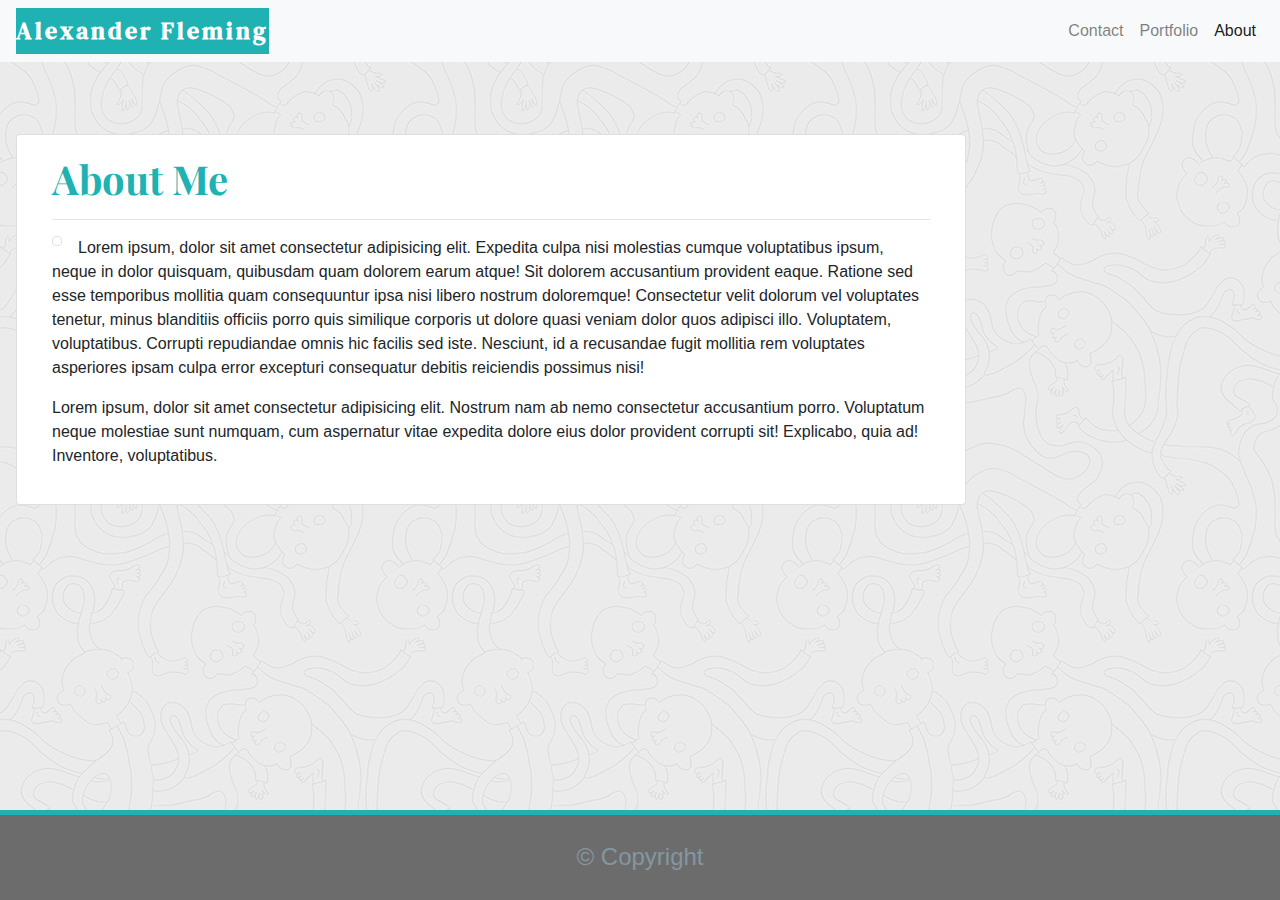
==== index.html @ 33232cea "addressed issues of inconsistent <head> sections across html files. Added IDs to content <h1> and Na" ====
<!DOCTYPE html>
<!--[if lt IE 7]>      <html class="no-js lt-ie9 lt-ie8 lt-ie7"> <![endif]-->
<!--[if IE 7]>         <html class="no-js lt-ie9 lt-ie8"> <![endif]-->
<!--[if IE 8]>         <html class="no-js lt-ie9"> <![endif]-->
<!--[if gt IE 8]><!-->
<html class="no-js">
<!--<![endif]-->

  <head>
    <meta charset="utf-8" />
    <meta http-equiv="X-UA-Compatible" content="IE=edge" />
    <title></title>
    <meta name="description" content="" />
    <meta name="viewport" content="width=device-width, initial-scale=1" />
    <link rel="stylesheet" href="https://stackpath.bootstrapcdn.com/bootstrap/4.5.2/css/bootstrap.min.css"
      integrity="sha384-JcKb8q3iqJ61gNV9KGb8thSsNjpSL0n8PARn9HuZOnIxN0hoP+VmmDGMN5t9UJ0Z" crossorigin="anonymous" />
    <link rel="stylesheet" href="Assets/style.css" />
    <link href="https://fonts.googleapis.com/css2?family=Playfair+Display:wght@400;500;600;700;800&display=swap"
      rel="stylesheet" />
    <link href="https://fonts.googleapis.com/css2?family=DM+Serif+Text:ital@0;1&display=swap" rel="stylesheet">

  </head>

  <body>
    <nav class="navbar navbar-expand-md navbar-light bg-light">
      <a class="navbar-brand" id="myName" href="#">Alexander Fleming</a>
      <button class="navbar-toggler" type="button" data-toggle="collapse" data-target="#navbarNav" aria-controls="navbarNav" aria-expanded="false" aria-label="Toggle navigation">
        <span class="navbar-toggler-icon"></span>
      </button>
      <div class="collapse navbar-collapse justify-content-end" id="navbarNav">
        <ul class="navbar-nav">
          <li class="nav-item">
            <a class="nav-link" href="#">Contact</a>
          </li>
          <li class="nav-item">
            <a class="nav-link" href="#">Portfolio</a>
          </li>
          <li class="nav-item active">
              <a class="nav-link" href="#">About <span class="sr-only">(current)</span></a>
            </li>
        </ul>
      </div>
    </nav>

    <br>
    <br>
    <br>

    <main class="container ml-3 mb-5">
      <div class="row">
        <div class="col-11 col-sm-10 card"> 
          <div class="card-body">
            <h1 id="contentTitle">About Me</h1>
            <hr>
              <p><img class="img-thumbnail float-left mr-3" src="https://www.stevensegallery.com/225/225" alt="">Lorem ipsum, dolor sit amet consectetur adipisicing elit. Expedita culpa nisi molestias cumque voluptatibus ipsum, neque in dolor quisquam, quibusdam quam dolorem earum atque! Sit dolorem accusantium provident eaque. Ratione sed esse temporibus mollitia quam consequuntur ipsa nisi libero nostrum doloremque! Consectetur velit dolorum vel voluptates tenetur, minus blanditiis officiis porro quis similique corporis ut dolore quasi veniam dolor quos adipisci illo. Voluptatem, voluptatibus. Corrupti repudiandae omnis hic facilis sed iste. Nesciunt, id a recusandae fugit mollitia rem voluptates asperiores ipsam culpa error excepturi consequatur debitis reiciendis possimus nisi!</p>
              <p>Lorem ipsum, dolor sit amet consectetur adipisicing elit. Nostrum nam ab nemo consectetur accusantium porro. Voluptatum neque molestiae sunt numquam, cum aspernatur vitae expedita dolore eius dolor provident corrupti sit! Explicabo, quia ad! Inventore, voluptatibus.</p>
          </div>
        </div>
      </div>
    </main>

    <br>
    <br>
    <br>

    <div class="footer-copyright text-center fixed-bottom py-4 mt-5"><span>&copy; Copyright</span></div>


    <script src="https://code.jquery.com/jquery-3.5.1.slim.min.js"
      integrity="sha384-DfXdz2htPH0lsSSs5nCTpuj/zy4C+OGpamoFVy38MVBnE+IbbVYUew+OrCXaRkfj"
      crossorigin="anonymous"></script>
    <script src="https://cdn.jsdelivr.net/npm/popper.js@1.16.1/dist/umd/popper.min.js"
      integrity="sha384-9/reFTGAW83EW2RDu2S0VKaIzap3H66lZH81PoYlFhbGU+6BZp6G7niu735Sk7lN"
      crossorigin="anonymous"></script>
    <script src="https://stackpath.bootstrapcdn.com/bootstrap/4.5.2/js/bootstrap.min.js"
      integrity="sha384-B4gt1jrGC7Jh4AgTPSdUtOBvfO8shuf57BaghqFfPlYxofvL8/KUEfYiJOMMV+rV"
      crossorigin="anonymous"></script>
  </body>

</html>
---- Assets/style.css ----
/* * {
    box-sizing: border-box;
} */
body {
    background-image: url(./Images/ignasi_pattern_s.png);
}

.footer-copyright {
    min-height: 10vh;
    border-top: solid 5px #20B2B2 ;
    background: #6C6C6C;
}

.footer-copyright span {
    color: #9CC1D3;
    opacity: .5;
    font-size: 1.5em;
}

.card-body p {
    font-family: -apple-system, BlinkMacSystemFont, 'Segoe UI', Roboto, Oxygen, Ubuntu, Cantarell, 'Open Sans', 'Helvetica Neue', sans-serif;
}

.navbar-brand {
    background:#20B2B2 ;
    font-family: 'DM Serif Text', serif;
    font-weight: bolder;
    font-size: 1.5em;
    letter-spacing: 3.0px;
    
}

#contentTitle {
    color: #20B2B2 ;
    font-family: 'Playfair Display', serif;
    font-weight: 700;
}

#myName {
    color: #fff;
}
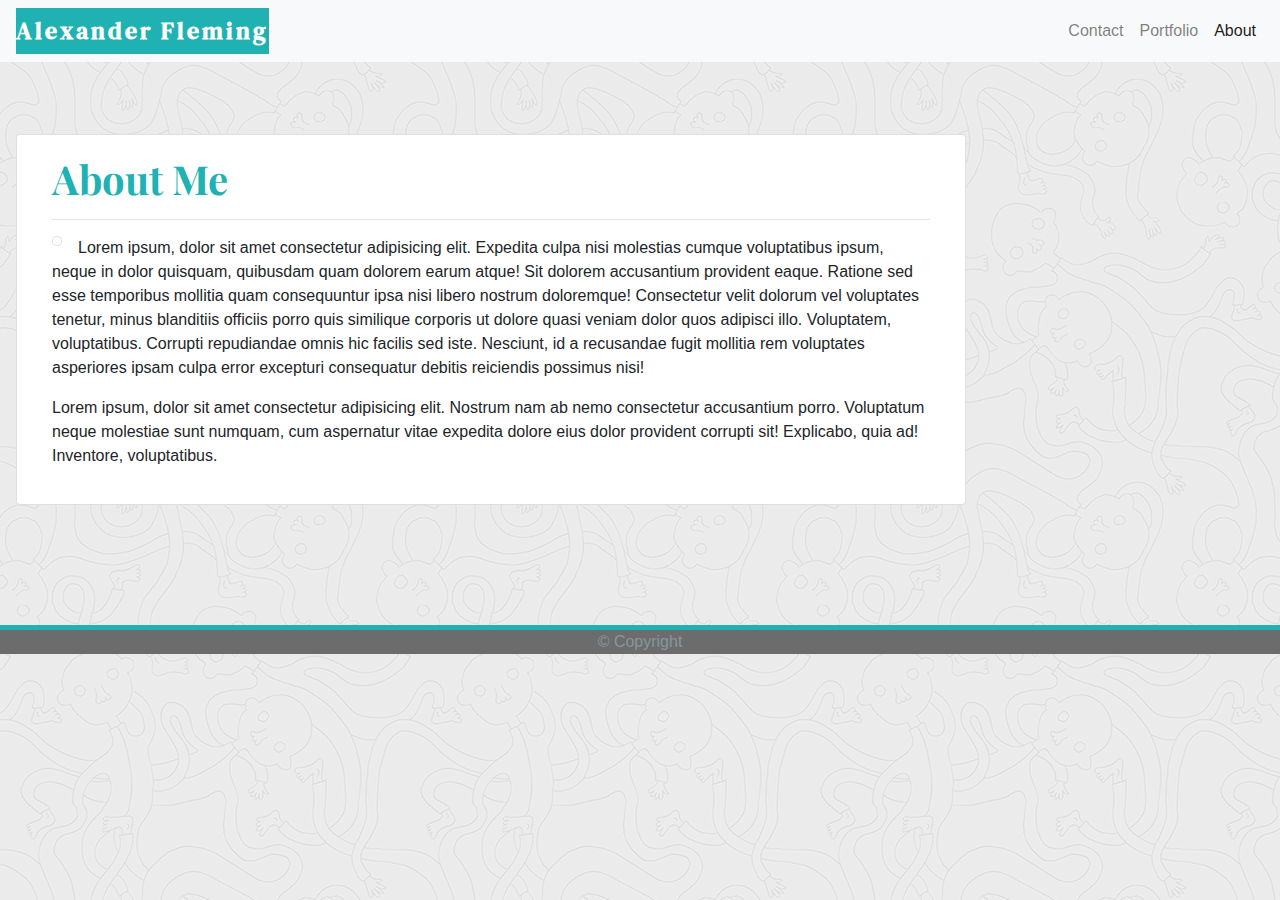
==== commit 4332da45: "changed footer to be have the flex property and added a collumn containing the copyright text into a" ====
--- a/index.html
+++ b/index.html
@@ -52,7 +52,7 @@
           <div class="card-body">
             <h1 id="contentTitle">About Me</h1>
             <hr>
-              <p><img class="img-thumbnail float-left mr-3" src="https://www.stevensegallery.com/225/225" alt="">Lorem ipsum, dolor sit amet consectetur adipisicing elit. Expedita culpa nisi molestias cumque voluptatibus ipsum, neque in dolor quisquam, quibusdam quam dolorem earum atque! Sit dolorem accusantium provident eaque. Ratione sed esse temporibus mollitia quam consequuntur ipsa nisi libero nostrum doloremque! Consectetur velit dolorum vel voluptates tenetur, minus blanditiis officiis porro quis similique corporis ut dolore quasi veniam dolor quos adipisci illo. Voluptatem, voluptatibus. Corrupti repudiandae omnis hic facilis sed iste. Nesciunt, id a recusandae fugit mollitia rem voluptates asperiores ipsam culpa error excepturi consequatur debitis reiciendis possimus nisi!</p>
+              <p><img class="img-thumbnail about-me-img float-left mr-3" src="https://www.stevensegallery.com/225/225" alt="">Lorem ipsum, dolor sit amet consectetur adipisicing elit. Expedita culpa nisi molestias cumque voluptatibus ipsum, neque in dolor quisquam, quibusdam quam dolorem earum atque! Sit dolorem accusantium provident eaque. Ratione sed esse temporibus mollitia quam consequuntur ipsa nisi libero nostrum doloremque! Consectetur velit dolorum vel voluptates tenetur, minus blanditiis officiis porro quis similique corporis ut dolore quasi veniam dolor quos adipisci illo. Voluptatem, voluptatibus. Corrupti repudiandae omnis hic facilis sed iste. Nesciunt, id a recusandae fugit mollitia rem voluptates asperiores ipsam culpa error excepturi consequatur debitis reiciendis possimus nisi!</p>
               <p>Lorem ipsum, dolor sit amet consectetur adipisicing elit. Nostrum nam ab nemo consectetur accusantium porro. Voluptatum neque molestiae sunt numquam, cum aspernatur vitae expedita dolore eius dolor provident corrupti sit! Explicabo, quia ad! Inventore, voluptatibus.</p>
           </div>
         </div>
@@ -63,7 +63,13 @@
     <br>
     <br>
 
-    <div class="footer-copyright text-center fixed-bottom py-4 mt-5"><span>&copy; Copyright</span></div>
+    <div class="footer-copyright text-center fixed-bottom-mt-5 d-flex align-items-center justify-content-center">
+      <div class="row">
+        <div class="col-12">
+          <span>&copy; Copyright</span>
+        </div>
+      </div>
+    </div>
 
 
     <script src="https://code.jquery.com/jquery-3.5.1.slim.min.js"
--- a/Assets/style.css
+++ b/Assets/style.css
@@ -3,10 +3,16 @@
 } */
 body {
     background-image: url(./Images/ignasi_pattern_s.png);
+    
+}
+
+.portfolioImage {
+    width:100%;
 }
 
 .footer-copyright {
-    min-height: 10vh;
+    min-height: 3vh;
+    max-height: 4vh;
     border-top: solid 5px #20B2B2 ;
     background: #6C6C6C;
 }
@@ -14,7 +20,7 @@
 .footer-copyright span {
     color: #9CC1D3;
     opacity: .5;
-    font-size: 1.5em;
+    font-size:1em;
 }
 
 .card-body p {
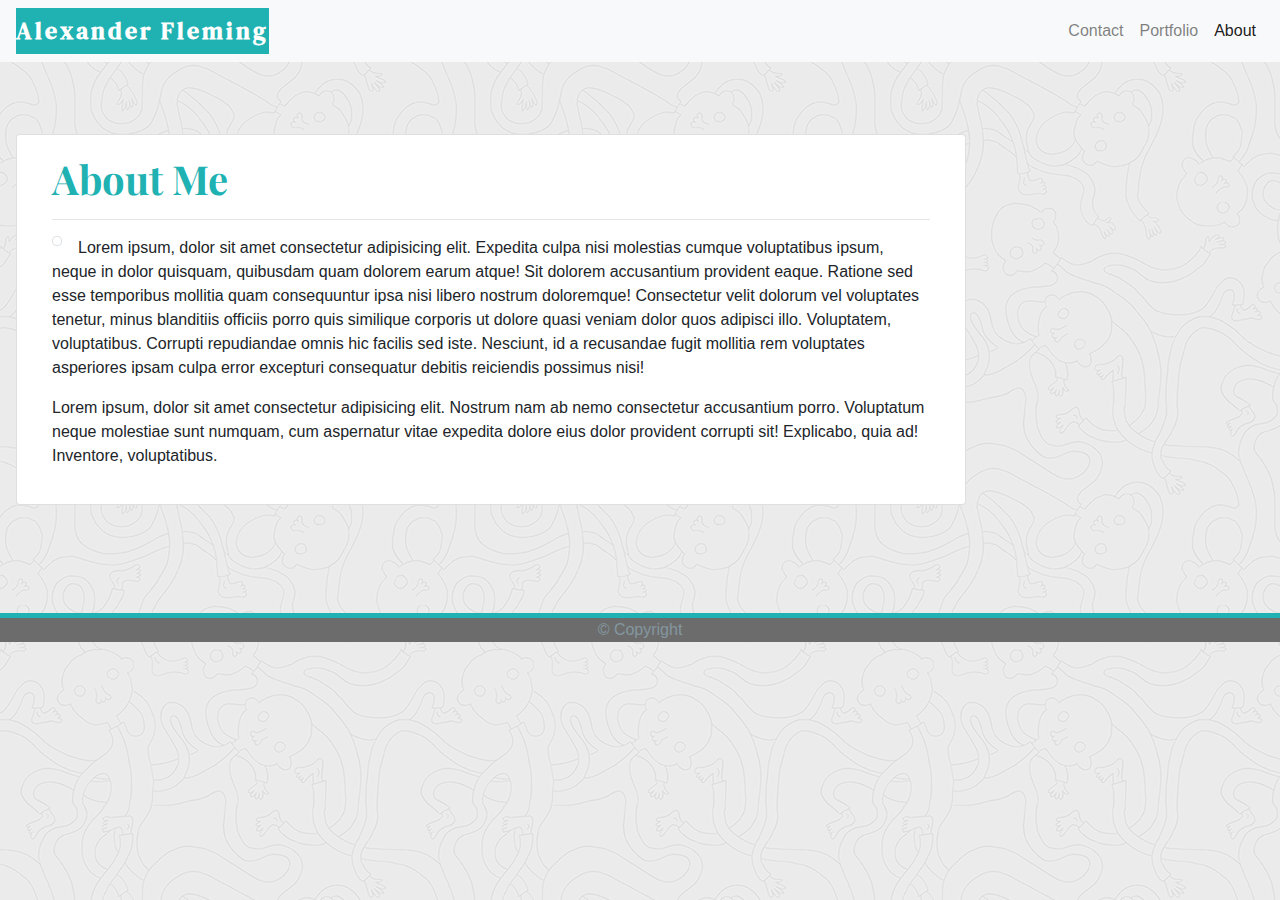
==== commit f33074f4: "modified footer to have negative margin top which will help keep it below content. need to add an id" ====
--- a/index.html
+++ b/index.html
@@ -63,7 +63,7 @@
     <br>
     <br>
 
-    <div class="footer-copyright text-center fixed-bottom-mt-5 d-flex align-items-center justify-content-center">
+    <div class="footer-copyright text-center d-flex align-items-center justify-content-center">
       <div class="row">
         <div class="col-12">
           <span>&copy; Copyright</span>
--- a/Assets/style.css
+++ b/Assets/style.css
@@ -6,15 +6,23 @@
     
 }
 
+
+
 .portfolioImage {
     width:100%;
 }
+
+.submitButton {
+    background:#20B2B2 ;
+}
+
 
 .footer-copyright {
     min-height: 3vh;
     max-height: 4vh;
     border-top: solid 5px #20B2B2 ;
     background: #6C6C6C;
+    margin-top: -12px;
 }
 
 .footer-copyright span {
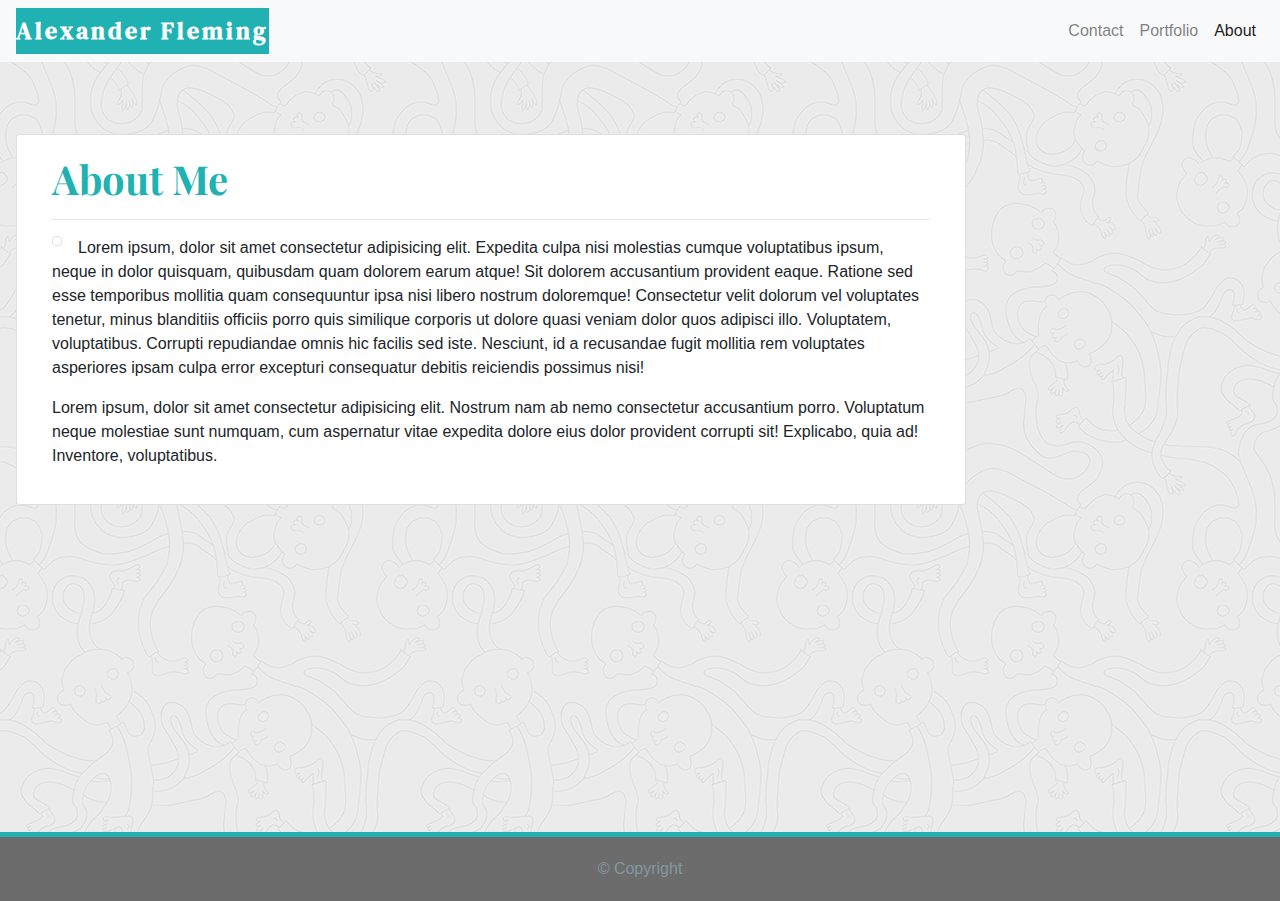
==== commit 71a30b6d: "changed <main> to <article> and placed content container within a <main> div. Sytled the <main> to h" ====
--- a/index.html
+++ b/index.html
@@ -45,31 +45,28 @@
     <br>
     <br>
     <br>
-
-    <main class="container ml-3 mb-5">
-      <div class="row">
-        <div class="col-11 col-sm-10 card"> 
-          <div class="card-body">
-            <h1 id="contentTitle">About Me</h1>
-            <hr>
-              <p><img class="img-thumbnail about-me-img float-left mr-3" src="https://www.stevensegallery.com/225/225" alt="">Lorem ipsum, dolor sit amet consectetur adipisicing elit. Expedita culpa nisi molestias cumque voluptatibus ipsum, neque in dolor quisquam, quibusdam quam dolorem earum atque! Sit dolorem accusantium provident eaque. Ratione sed esse temporibus mollitia quam consequuntur ipsa nisi libero nostrum doloremque! Consectetur velit dolorum vel voluptates tenetur, minus blanditiis officiis porro quis similique corporis ut dolore quasi veniam dolor quos adipisci illo. Voluptatem, voluptatibus. Corrupti repudiandae omnis hic facilis sed iste. Nesciunt, id a recusandae fugit mollitia rem voluptates asperiores ipsam culpa error excepturi consequatur debitis reiciendis possimus nisi!</p>
-              <p>Lorem ipsum, dolor sit amet consectetur adipisicing elit. Nostrum nam ab nemo consectetur accusantium porro. Voluptatum neque molestiae sunt numquam, cum aspernatur vitae expedita dolore eius dolor provident corrupti sit! Explicabo, quia ad! Inventore, voluptatibus.</p>
+    <main>
+      <article class="container ml-3 mb-5">
+        <div class="row">
+          <div class="col-11 col-sm-10 card"> 
+            <div class="card-body">
+              <h1 id="contentTitle">About Me</h1>
+              <hr>
+                <p><img class="img-thumbnail about-me-img float-left mr-3" src="https://www.stevensegallery.com/225/225" alt="">Lorem ipsum, dolor sit amet consectetur adipisicing elit. Expedita culpa nisi molestias cumque voluptatibus ipsum, neque in dolor quisquam, quibusdam quam dolorem earum atque! Sit dolorem accusantium provident eaque. Ratione sed esse temporibus mollitia quam consequuntur ipsa nisi libero nostrum doloremque! Consectetur velit dolorum vel voluptates tenetur, minus blanditiis officiis porro quis similique corporis ut dolore quasi veniam dolor quos adipisci illo. Voluptatem, voluptatibus. Corrupti repudiandae omnis hic facilis sed iste. Nesciunt, id a recusandae fugit mollitia rem voluptates asperiores ipsam culpa error excepturi consequatur debitis reiciendis possimus nisi!</p>
+                <p>Lorem ipsum, dolor sit amet consectetur adipisicing elit. Nostrum nam ab nemo consectetur accusantium porro. Voluptatum neque molestiae sunt numquam, cum aspernatur vitae expedita dolore eius dolor provident corrupti sit! Explicabo, quia ad! Inventore, voluptatibus.</p>
+            </div>
           </div>
         </div>
-      </div>
+      </article>
     </main>
-
-    <br>
-    <br>
-    <br>
-
-    <div class="footer-copyright text-center d-flex align-items-center justify-content-center">
+    
+    <footer class="footer-copyright text-center d-flex align-items-center justify-content-center">
       <div class="row">
         <div class="col-12">
           <span>&copy; Copyright</span>
         </div>
       </div>
-    </div>
+    </footer>
 
 
     <script src="https://code.jquery.com/jquery-3.5.1.slim.min.js"
--- a/Assets/style.css
+++ b/Assets/style.css
@@ -4,6 +4,10 @@
 body {
     background-image: url(./Images/ignasi_pattern_s.png);
     
+}
+
+main {
+    min-height: calc(100vh - 62px - 140px);
 }
 
 
@@ -18,11 +22,9 @@
 
 
 .footer-copyright {
-    min-height: 3vh;
-    max-height: 4vh;
     border-top: solid 5px #20B2B2 ;
     background: #6C6C6C;
-    margin-top: -12px;
+    padding: 20px;
 }
 
 .footer-copyright span {
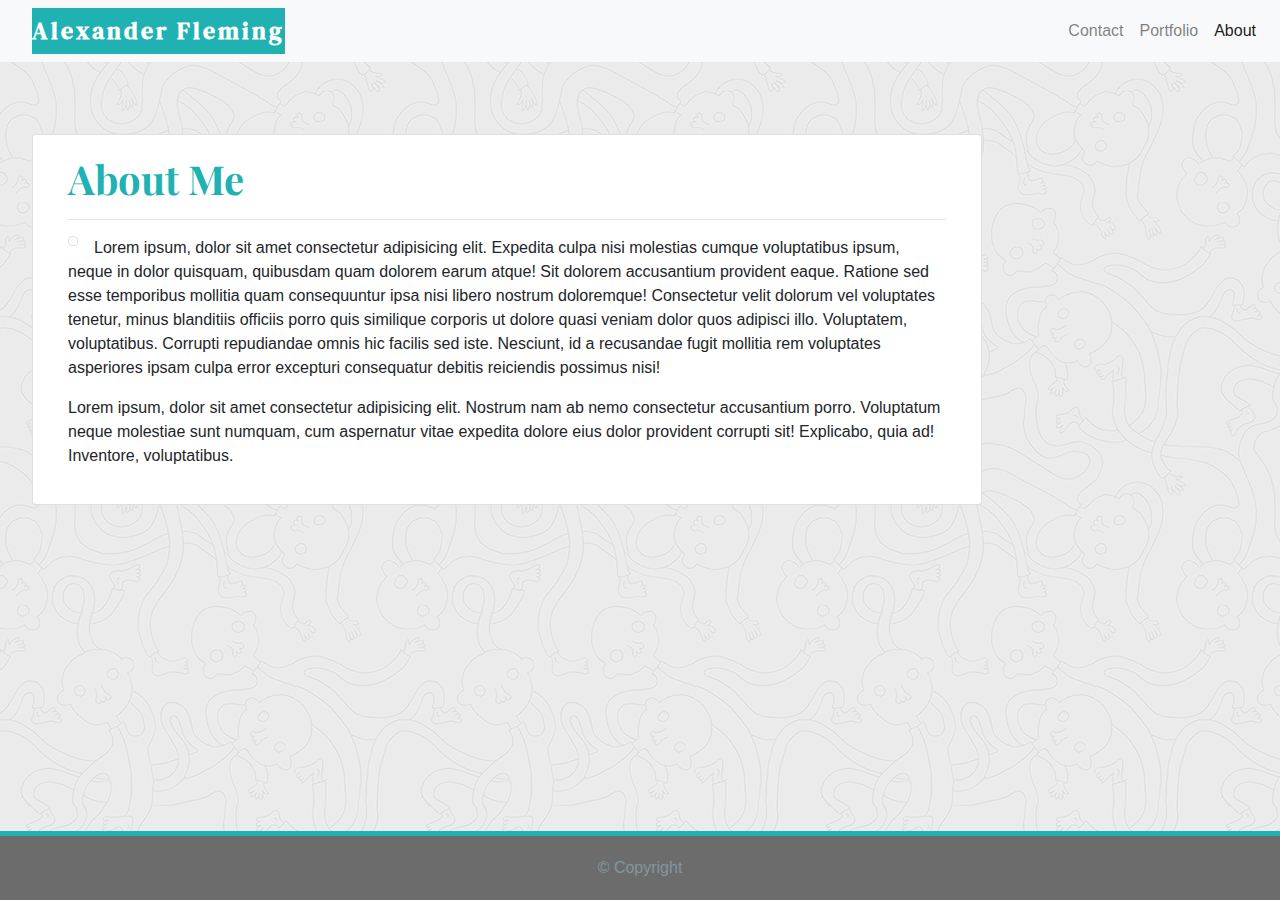
==== commit 07e3e06a: "changed margins to align with Navbar Brand" ====
--- a/index.html
+++ b/index.html
@@ -23,7 +23,7 @@
 
   <body>
     <nav class="navbar navbar-expand-md navbar-light bg-light">
-      <a class="navbar-brand" id="myName" href="#">Alexander Fleming</a>
+      <a class="navbar-brand ml-3" id="myName" href="#">Alexander Fleming</a>
       <button class="navbar-toggler" type="button" data-toggle="collapse" data-target="#navbarNav" aria-controls="navbarNav" aria-expanded="false" aria-label="Toggle navigation">
         <span class="navbar-toggler-icon"></span>
       </button>
@@ -41,11 +41,10 @@
         </ul>
       </div>
     </nav>
-
-    <br>
-    <br>
-    <br>
-    <main>
+    <main class="ml-3">
+      <br>
+      <br>
+      <br>
       <article class="container ml-3 mb-5">
         <div class="row">
           <div class="col-11 col-sm-10 card"> 
--- a/Assets/style.css
+++ b/Assets/style.css
@@ -1,13 +1,16 @@
-/* * {
+* {
     box-sizing: border-box;
-} */
+    margin: 0;
+    padding: 0;
+}
 body {
     background-image: url(./Images/ignasi_pattern_s.png);
     
 }
 
+/* This ensures that the minimum */
 main {
-    min-height: calc(100vh - 62px - 140px);
+    min-height: calc(100vh - 62px - 69px);
 }
 
 
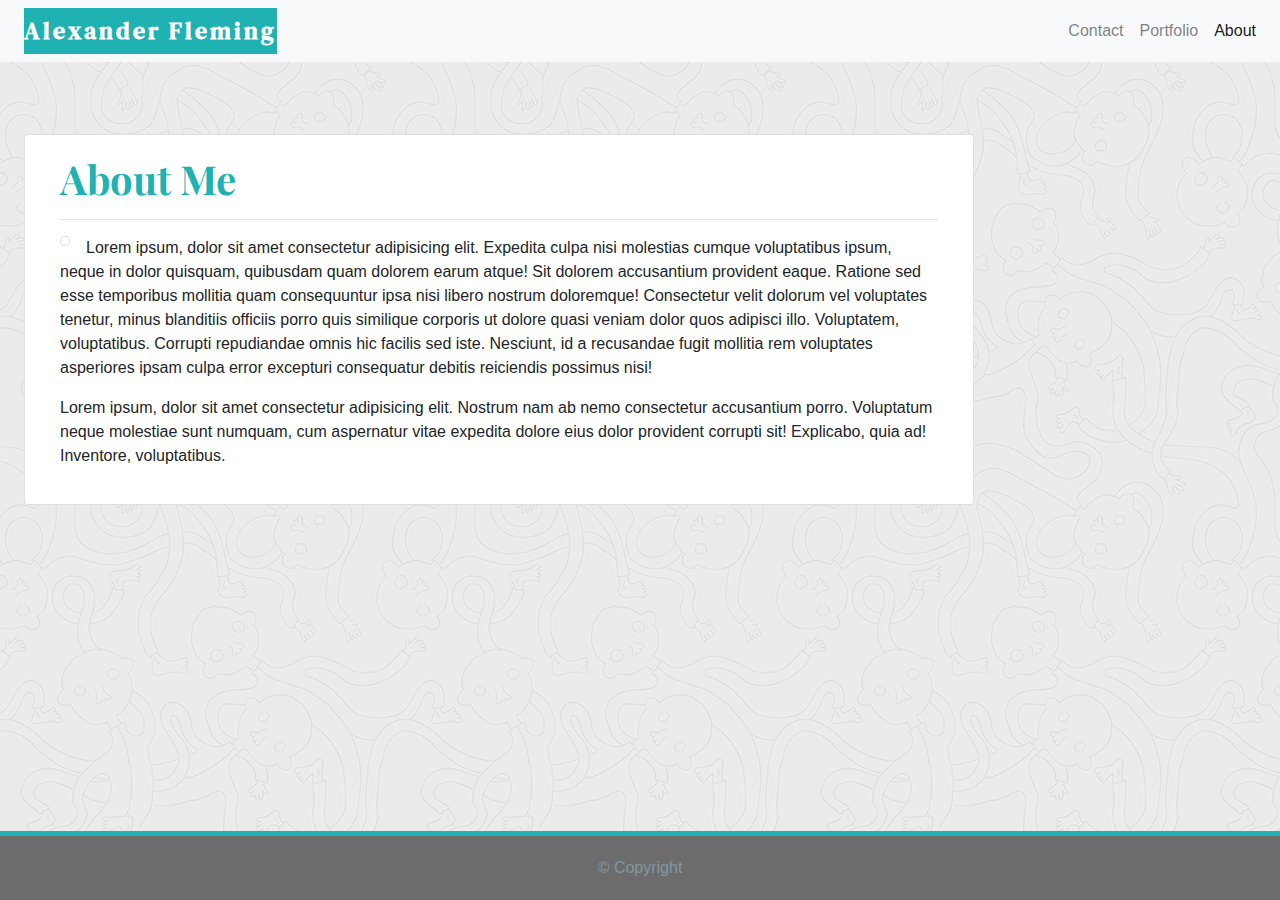
==== commit 39edfdba: "changed margins on Navbrand and content containers to fixissues at smaller resolutions" ====
--- a/index.html
+++ b/index.html
@@ -22,12 +22,18 @@
   </head>
 
   <body>
+      <!-- This is a bootstrap navbar which expands at lg (collapses at anything below that breakpoint) and has has the light theme and background -->
     <nav class="navbar navbar-expand-md navbar-light bg-light">
-      <a class="navbar-brand ml-3" id="myName" href="#">Alexander Fleming</a>
+      <!-- This the sets the "brand" class in bootstrap. It is assigned to an <a> so that it retains utility if necessary (linking back to homepage) -->
+      <a class="navbar-brand ml-2" id="myName" href="#">Alexander Fleming</a>
+      <!-- This is a 'hamburger' toggle button which naturally alligns left. Because it's next to a sibling element (Navbar-brand in this case), it is automatically alligned to the far right -->
       <button class="navbar-toggler" type="button" data-toggle="collapse" data-target="#navbarNav" aria-controls="navbarNav" aria-expanded="false" aria-label="Toggle navigation">
         <span class="navbar-toggler-icon"></span>
       </button>
+      <!-- Currently these links to not have the .active state. This will most likely be changed so that we can use a toggle class on and off depending on the currently loaded page
+           We are able to use the 'justify-content-end' class here because the base '.nav' component is built with flexbox. -->
       <div class="collapse navbar-collapse justify-content-end" id="navbarNav">
+        <!-- A list-based approach is not necessary because we are using nav-link classes, however keeping them ??allows for additional styling options?? -->
         <ul class="navbar-nav">
           <li class="nav-item">
             <a class="nav-link" href="#">Contact</a>
@@ -41,24 +47,29 @@
         </ul>
       </div>
     </nav>
+    <!-- Wrapped entire content container in a <main for better styling control with footer. Applied 'ml-3 so that content edge alligns with left edge of navbar-brand' -->
     <main class="ml-3">
       <br>
       <br>
       <br>
-      <article class="container ml-3 mb-5">
+      <!-- Set the total content margin -->
+      <article class="container ml-2 mb-5">
         <div class="row">
+          <!-- Defined the position of the colum to expand to 11/12 of the potential space when displayed on screen sizes below "small" -->
           <div class="col-11 col-sm-10 card"> 
             <div class="card-body">
               <h1 id="contentTitle">About Me</h1>
               <hr>
-                <p><img class="img-thumbnail about-me-img float-left mr-3" src="https://www.stevensegallery.com/225/225" alt="">Lorem ipsum, dolor sit amet consectetur adipisicing elit. Expedita culpa nisi molestias cumque voluptatibus ipsum, neque in dolor quisquam, quibusdam quam dolorem earum atque! Sit dolorem accusantium provident eaque. Ratione sed esse temporibus mollitia quam consequuntur ipsa nisi libero nostrum doloremque! Consectetur velit dolorum vel voluptates tenetur, minus blanditiis officiis porro quis similique corporis ut dolore quasi veniam dolor quos adipisci illo. Voluptatem, voluptatibus. Corrupti repudiandae omnis hic facilis sed iste. Nesciunt, id a recusandae fugit mollitia rem voluptates asperiores ipsam culpa error excepturi consequatur debitis reiciendis possimus nisi!</p>
+              <!-- embeded <img> into the paragraph so that it could be floated left of the text and given a margin to produce the wrapping effect of the paragraph -->
+                <p><img class="img-thumbnail about-me-img float-left mr-3" id="about-me-img" src="https://www.stevensegallery.com/225/225" alt="">Lorem ipsum, dolor sit amet consectetur adipisicing elit. Expedita culpa nisi molestias cumque voluptatibus ipsum, neque in dolor quisquam, quibusdam quam dolorem earum atque! Sit dolorem accusantium provident eaque. Ratione sed esse temporibus mollitia quam consequuntur ipsa nisi libero nostrum doloremque! Consectetur velit dolorum vel voluptates tenetur, minus blanditiis officiis porro quis similique corporis ut dolore quasi veniam dolor quos adipisci illo. Voluptatem, voluptatibus. Corrupti repudiandae omnis hic facilis sed iste. Nesciunt, id a recusandae fugit mollitia rem voluptates asperiores ipsam culpa error excepturi consequatur debitis reiciendis possimus nisi!</p>
                 <p>Lorem ipsum, dolor sit amet consectetur adipisicing elit. Nostrum nam ab nemo consectetur accusantium porro. Voluptatum neque molestiae sunt numquam, cum aspernatur vitae expedita dolore eius dolor provident corrupti sit! Explicabo, quia ad! Inventore, voluptatibus.</p>
             </div>
           </div>
         </div>
       </article>
     </main>
-    
+    <!-- Used class of footer-copyright after googling footer control. This has a built in styling to position the footer to bottom. I then used the the CSS calc() function to style the <main> height to be 100% of the viewport height - (height of navbar) - (height of the footer)
+      I beleive the same could be accomplished by using CSS to make your own custom footer and then placing it to an Absolute, bottom 0 position, RELATIVE to the body and then setting a min-height of 100% of the viewport to the body, in addition to adding a padding the same height as your custom footer??-->
     <footer class="footer-copyright text-center d-flex align-items-center justify-content-center">
       <div class="row">
         <div class="col-12">
--- a/Assets/style.css
+++ b/Assets/style.css
@@ -8,7 +8,7 @@
     
 }
 
-/* This ensures that the minimum */
+/* This ensures that the minimum amount height of the <main> div is 100% - (navbar height) - 2(footer height) */
 main {
     min-height: calc(100vh - 62px - 69px);
 }
@@ -19,6 +19,7 @@
     width:100%;
 }
 
+
 .submitButton {
     background:#20B2B2 ;
 }
@@ -26,7 +27,7 @@
 
 .footer-copyright {
     border-top: solid 5px #20B2B2 ;
-    background: #6C6C6C;
+    background-color: #6C6C6C;
     padding: 20px;
 }
 
@@ -46,6 +47,7 @@
     font-weight: bolder;
     font-size: 1.5em;
     letter-spacing: 3.0px;
+    color: #fff;
     
 }
 
@@ -58,3 +60,16 @@
 #myName {
     color: #fff;
 }
+
+Added Media query to control
+/* @media screen and (max-width: 476px) {
+
+    .card-body {
+        padding: 0;
+    }
+    #about-me-img {
+        width: 60%;
+        height:60%;
+    }
+
+} */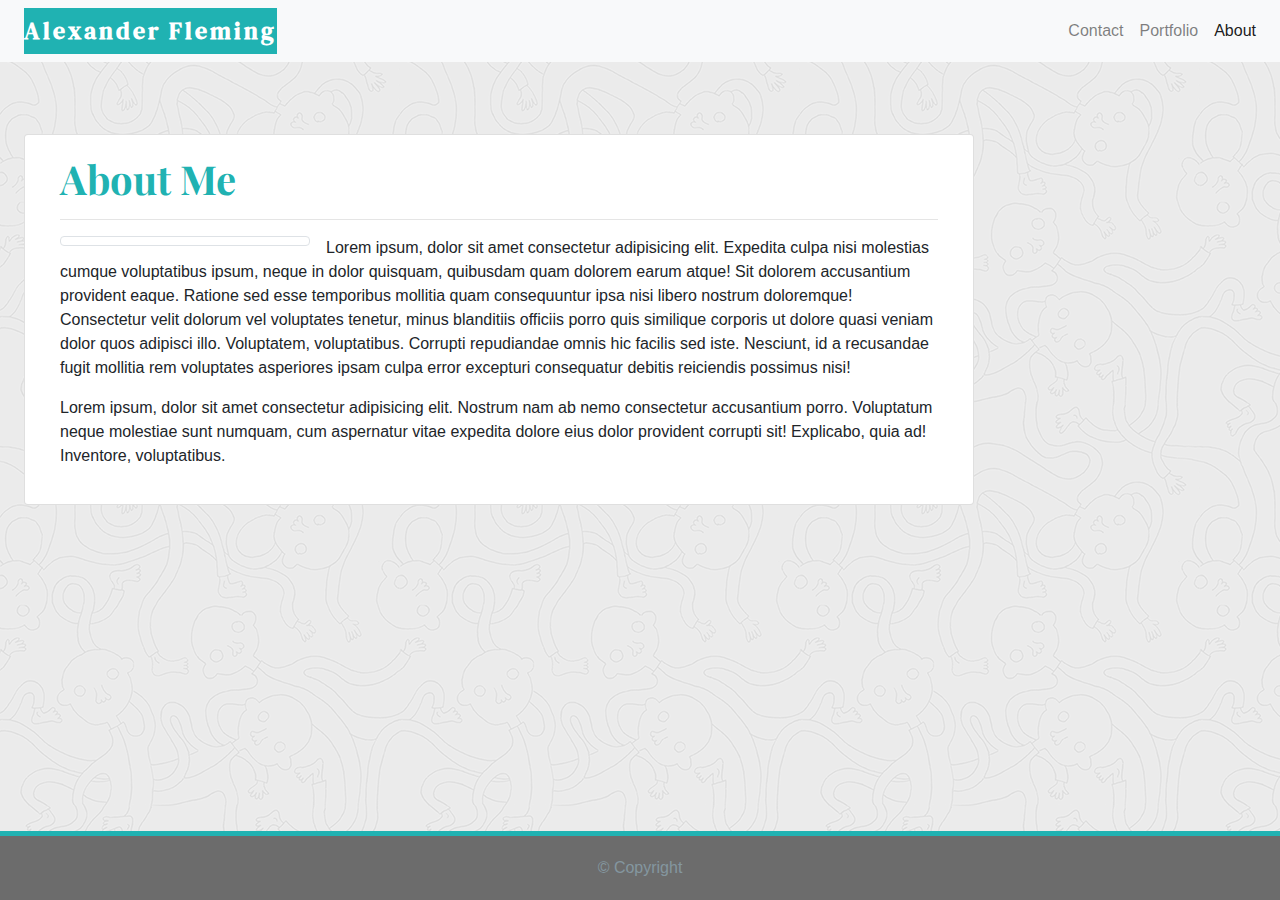
==== commit d8d824ba: "updated nav links to be linked to the corresponding pages" ====
--- a/index.html
+++ b/index.html
@@ -25,8 +25,8 @@
       <!-- This is a bootstrap navbar which expands at lg (collapses at anything below that breakpoint) and has has the light theme and background -->
     <nav class="navbar navbar-expand-md navbar-light bg-light">
       <!-- This the sets the "brand" class in bootstrap. It is assigned to an <a> so that it retains utility if necessary (linking back to homepage) -->
-      <a class="navbar-brand ml-2" id="myName" href="#">Alexander Fleming</a>
-      <!-- This is a 'hamburger' toggle button which naturally alligns left. Because it's next to a sibling element (Navbar-brand in this case), it is automatically alligned to the far right -->
+      <a class="navbar-brand ml-2" id="myName" href="index.html">Alexander Fleming</a>
+      <!-- This is a 'hamburger' toggle button which naturally aligns left. Because it's next to a sibling element (Navbar-brand in this case), it is automatically alligned to the far right -->
       <button class="navbar-toggler" type="button" data-toggle="collapse" data-target="#navbarNav" aria-controls="navbarNav" aria-expanded="false" aria-label="Toggle navigation">
         <span class="navbar-toggler-icon"></span>
       </button>
@@ -36,10 +36,10 @@
         <!-- A list-based approach is not necessary because we are using nav-link classes, however keeping them ??allows for additional styling options?? -->
         <ul class="navbar-nav">
           <li class="nav-item">
-            <a class="nav-link" href="#">Contact</a>
+            <a class="nav-link" href="contact.html">Contact</a>
           </li>
           <li class="nav-item">
-            <a class="nav-link" href="#">Portfolio</a>
+            <a class="nav-link" href="portfolio.html">Portfolio</a>
           </li>
           <li class="nav-item active">
               <a class="nav-link" href="#">About <span class="sr-only">(current)</span></a>
--- a/Assets/style.css
+++ b/Assets/style.css
@@ -61,6 +61,14 @@
     color: #fff;
 }
 
+/* set custom sizing for About Me image, so that once there is not an available space to display at 250px,25px, it shrinks down to 60% width and sets height to be auto */
+#about-me-img {
+    max-width: 250px;
+    max-height: 250px;
+    width: 60%;
+    height: auto;
+}
+
 Added Media query to control
 /* @media screen and (max-width: 476px) {
 
